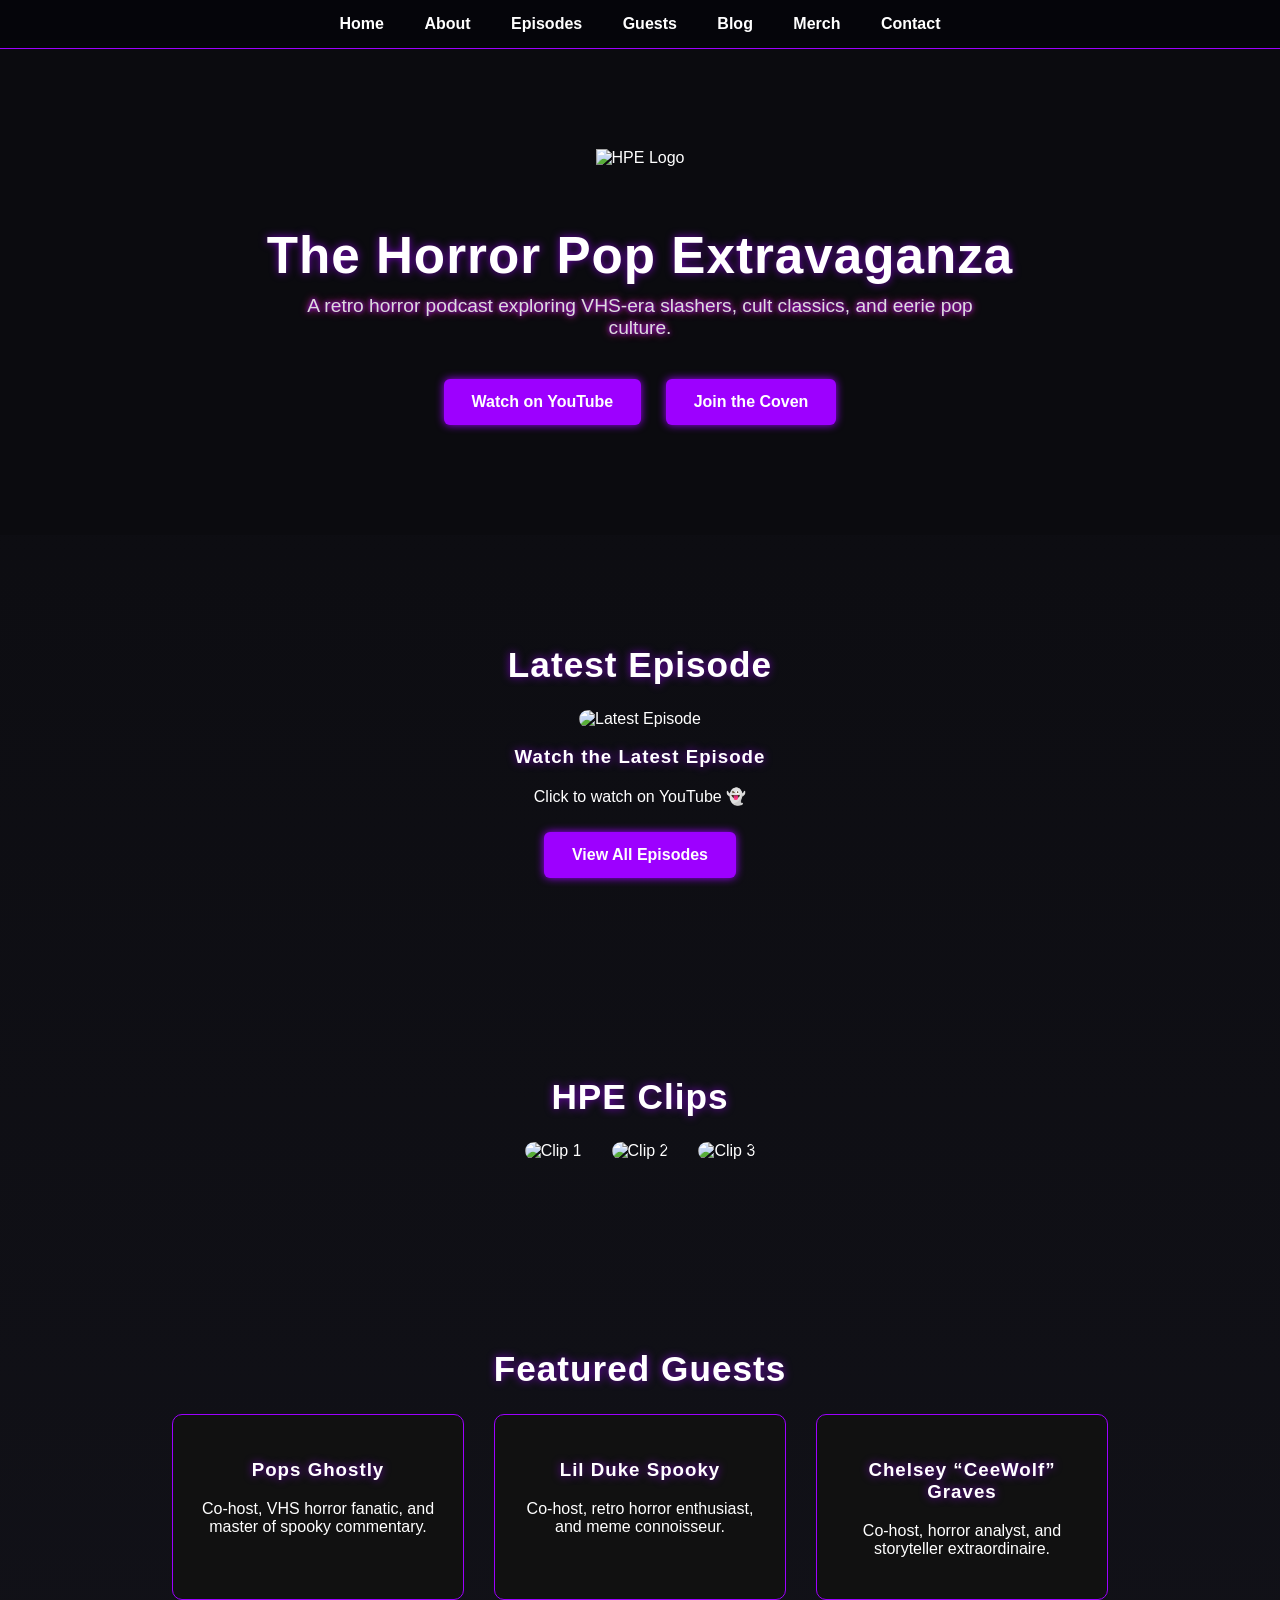
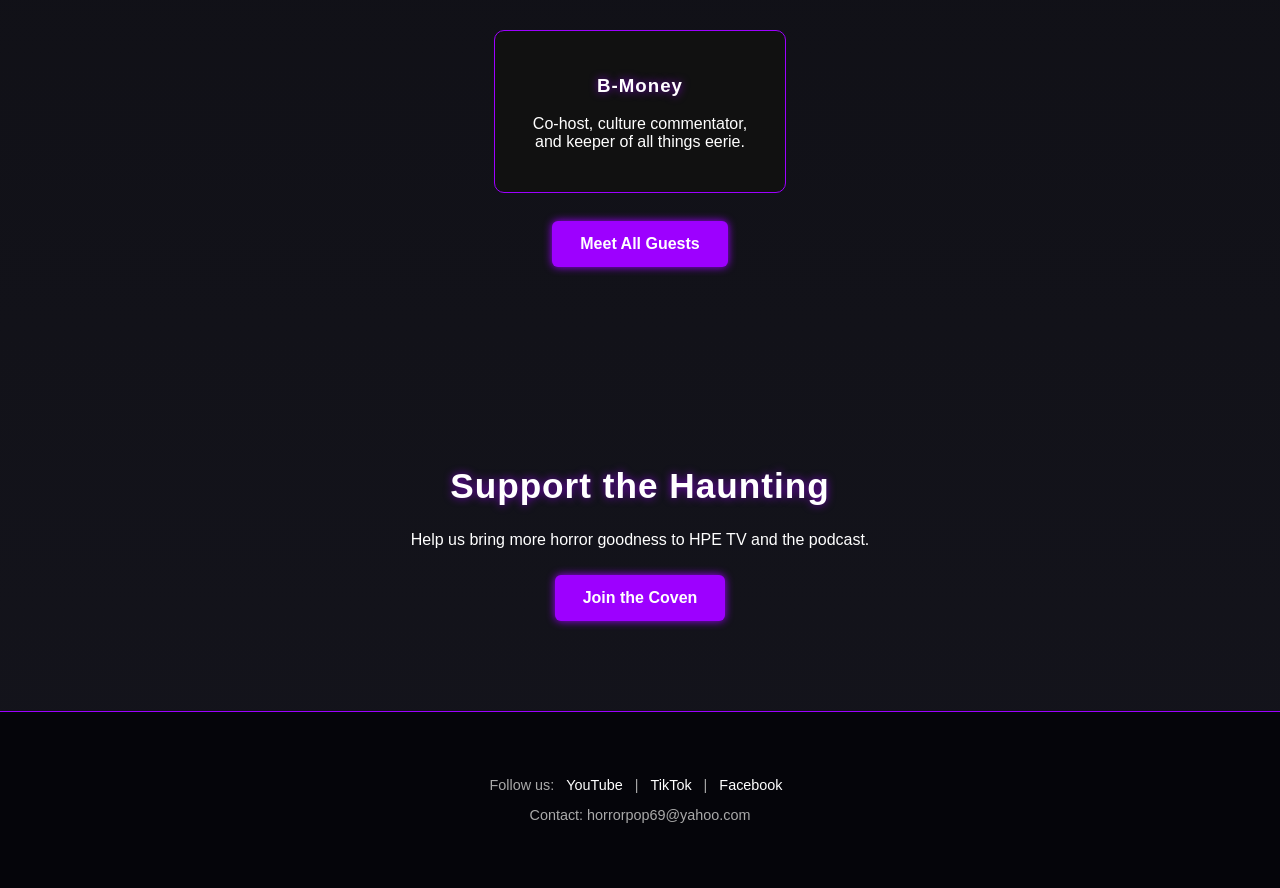
==== index.html @ 23266018 "Add files via upload" ====
<!DOCTYPE html>
<html lang="en">
<head>
    <meta charset="UTF-8">
    <meta name="viewport" content="width=device-width, initial-scale=1.0">
    <title>The Horror Pop Extravaganza</title>
    <meta name="description" content="The Horror Pop Extravaganza is a retro horror podcast exploring VHS-era slashers, cult classics, and eerie pop culture. Watch now on YouTube or listen on Spotify.">
    <link rel="stylesheet" href="style.css">
</head>
<body>

    <!-- Navigation -->
    <nav class="main-nav">
        <a href="index.html">Home</a>
        <a href="about.html">About</a>
        <a href="episodes.html">Episodes</a>
        <a href="guests.html">Guests</a>
        <a href="blog.html">Blog</a>
        <a href="merch.html">Merch</a>
        <a href="contact.html">Contact</a>
    </nav>

    <!-- HERO -->
    <header class="hero">
        <img src="images/logo.png" alt="HPE Logo" class="logo">
        <h1>The Horror Pop Extravaganza</h1>
        <p>A retro horror podcast exploring VHS-era slashers, cult classics, and eerie pop culture.</p>

        <div class="cta-buttons">
            <a href="https://www.youtube.com/@horrorpopextravaganza" target="_blank" class="btn">Watch on YouTube</a>
            <a href="https://www.patreon.com/YOURPAGE" target="_blank" class="btn">Join the Coven</a>
        </div>
    </header>

    <!-- LATEST EPISODES (AUTO-UPDATING) -->
    <section class="latest-episode">
    <h2>Latest Episode</h2>

    <!-- Clickable Thumbnail (WORKS EVERYWHERE) -->
    <a href="https://www.youtube.com/watch?v=M1XAqqur1Yk" target="_blank">
        <img src="https://img.youtube.com/vi/M1XAqqur1Yk/maxresdefault.jpg"
             alt="Latest Episode"
             style="width:100%; max-width:700px; border-radius:12px;">
    </a>

    <h3>
        <a href="https://www.youtube.com/watch?v=M1XAqqur1Yk" target="_blank">
            Watch the Latest Episode
        </a>
    </h3>

    <p>Click to watch on YouTube 👻</p>

    <a href="https://www.youtube.com/@horrorpopextravaganza" target="_blank" class="btn">
        View All Episodes
    </a>
</section>

    <!-- HPE CLIPS -->
    <section class="shorts-section">
        <h2>HPE Clips</h2>
        <div class="video-grid">
            <a href="https://www.youtube.com/watch?v=sRGYkJreMic" target="_blank">
                <img src="https://img.youtube.com/vi/sRGYkJreMic/hqdefault.jpg" alt="Clip 1">
            </a>
            <a href="https://www.youtube.com/watch?v=FKWoBMzITEw" target="_blank">
                <img src="https://img.youtube.com/vi/FKWoBMzITEw/hqdefault.jpg" alt="Clip 2">
            </a>
            <a href="https://www.youtube.com/watch?v=e0TpiQwaq7A" target="_blank">
                <img src="https://img.youtube.com/vi/e0TpiQwaq7A/hqdefault.jpg" alt="Clip 3">
            </a>
        </div>
    </section>

    <!-- FEATURED GUESTS -->
    <section class="guest-preview">
        <h2>Featured Guests</h2>
        <div class="guest-grid">
            <div class="guest-card">
                <h3>Pops Ghostly</h3>
                <p>Co-host, VHS horror fanatic, and master of spooky commentary.</p>
            </div>
            <div class="guest-card">
                <h3>Lil Duke Spooky</h3>
                <p>Co-host, retro horror enthusiast, and meme connoisseur.</p>
            </div>
            <div class="guest-card">
                <h3>Chelsey “CeeWolf” Graves</h3>
                <p>Co-host, horror analyst, and storyteller extraordinaire.</p>
            </div>
            <div class="guest-card">
                <h3>B-Money</h3>
                <p>Co-host, culture commentator, and keeper of all things eerie.</p>
            </div>
        </div>
        <br>
        <a href="guests.html" class="btn">Meet All Guests</a>
    </section>

    <!-- PATREON CTA -->
    <section class="patreon-cta">
        <h2>Support the Haunting</h2>
        <p>Help us bring more horror goodness to HPE TV and the podcast.</p>
        <a href="https://www.patreon.com/YOURPAGE" target="_blank" class="btn">Join the Coven</a>
    </section>

    <!-- FOOTER -->
    <footer>
        <p>Follow us: 
            <a href="https://www.youtube.com/@horrorpopextravaganza" target="_blank">YouTube</a> |
            <a href="https://www.tiktok.com/@horrorpopextravaganza" target="_blank">TikTok</a> |
            <a href="https://www.facebook.com/people/The-Horror-Pop-Extravaganza/61579752380746/" target="_blank">Facebook</a>
        </p>
        <p>Contact: horrorpop69@yahoo.com</p>
    </footer>

</body>
</html>
---- style.css ----
/* -----------------------
   Global Styles
----------------------- */
body {
  margin: 0;
  font-family: Arial, sans-serif;
  background: linear-gradient(to bottom, #0B0B0F 0%, #14141c 100%);
  color: #FFFFFF;
}

a {
  text-decoration: none;
  color: #FFFFFF;
}

h1, h2, h3 {
  font-family: Impact, sans-serif;
  color: #FFFFFF;
  letter-spacing: 1px;
  text-shadow: 0 0 8px rgba(157, 0, 255, 0.7);
}

/* -----------------------
   Navigation
----------------------- */
.main-nav {
  background-color: #05050A;
  padding: 15px 0;
  text-align: center;
  border-bottom: 1px solid #9D00FF;
}

.main-nav a {
  margin: 0 18px;
  font-weight: bold;
  transition: 0.3s ease;
}

.main-nav a:hover {
  color: #9D00FF;
}

/* -----------------------
   Hero Section
----------------------- */
header.hero {
  text-align: center;
  padding: 100px 20px;
  background-color: #0B0B0F;
  background-image: url('../images/fog-overlay.png');
  background-size: cover;
  background-position: center;
}

header.hero img.logo {
  width: 220px;
  margin-bottom: 25px;
}

@keyframes flicker {
  0%, 19%, 21%, 23%, 25%, 54%, 56%, 100% { opacity: 1; }
  20%, 24%, 55% { opacity: 0.4; }
}

header.hero h1 {
  font-size: 3.2em;
  margin-bottom: 10px;
  animation: flicker 2s infinite;
}

header.hero p {
  font-size: 1.2em;
  max-width: 700px;
  margin: 0 auto 30px auto;
  color: #dcdcdc;
  text-shadow: 0 0 4px #9D00FF, 0 0 8px #FF2D95;
}

/* -----------------------
   Buttons
----------------------- */
.btn {
  display: inline-block;
  margin: 10px;
  padding: 14px 28px;
  background-color: #9D00FF;
  color: #FFFFFF;
  font-weight: bold;
  border-radius: 6px;
  transition: 0.3s ease, box-shadow 0.3s ease;
  box-shadow: 0 0 8px #9D00FF;
}

.btn:hover {
  background-color: #FF2D95;
  transform: scale(1.05);
  box-shadow: 0 0 15px #FF2D95, 0 0 30px #FF2D95, 0 0 45px #FF2D95;
}

/* -----------------------
   Sections
----------------------- */
section {
  padding: 80px 20px;
  text-align: center;
}

section h2 {
  font-size: 2.2em;
  margin-bottom: 25px;
}

/* -----------------------
   Video Grids
----------------------- */
.video-grid {
  display: flex;
  flex-wrap: wrap;
  justify-content: center;
  gap: 30px;
}

.video-grid iframe,
.video-grid a img {
  max-width: 100%;
  border-radius: 10px;
  transition: transform 0.3s ease, box-shadow 0.3s ease;
}

.video-grid iframe:hover,
.video-grid a img:hover {
  transform: scale(1.03);
  box-shadow: 0 0 15px #9D00FF, 0 0 25px #FF2D95;
}

/* -----------------------
   Blog (FIXED CENTERING)
----------------------- */
.blog-section {
  max-width: 800px;
  margin: 0 auto;          /* ✅ centers the whole section */
  padding: 20px;
}

.blog-post {
  background-color: #111;
  border: 1px solid #9D00FF;
  padding: 30px;
  margin-bottom: 30px;
  border-radius: 10px;
  text-align: left;        /* ✅ better readability */
  transition: 0.3s ease;
}

.blog-post:hover {
  box-shadow: 0 0 15px #9D00FF, 0 0 25px #FF2D95;
  transform: translateY(-3px);
}

/* -----------------------
   Guest Grid
----------------------- */
.guest-grid {
  display: flex;
  flex-wrap: wrap;
  justify-content: center;
  gap: 30px;
}

.guest-card {
  background-color: #111;
  border: 1px solid #9D00FF;
  padding: 25px;
  width: 240px;
  border-radius: 10px;
  transition: 0.3s ease;
}

.guest-card:hover {
  transform: translateY(-5px);
  border-color: #FF2D95;
  box-shadow: 0 0 15px #FF2D95, 0 0 25px #FF2D95;
}

/* -----------------------
   Merch
----------------------- */
.merch-grid {
  display: flex;
  flex-wrap: wrap;
  justify-content: center;
  gap: 30px;
}

.merch-item {
  background-color: #111;
  border: 1px solid #9D00FF;
  padding: 25px;
  width: 260px;
  border-radius: 10px;
}

/* -----------------------
   Contact
----------------------- */
.contact-section {
  max-width: 600px;
  margin: 0 auto;
}

/* -----------------------
   Footer
----------------------- */
footer {
  background-color: #05050A;
  padding: 50px 20px;
  text-align: center;
  font-size: 0.9em;
  color: #aaa;
  border-top: 1px solid #9D00FF;
}

footer a {
  margin: 0 8px;
}

/* -----------------------
   Responsive
----------------------- */
@media (max-width: 768px) {
  .video-grid, .guest-grid, .merch-grid {
    flex-direction: column;
    align-items: center;
  }

  .guest-card, .merch-item {
    width: 90%;
  }

  header.hero h1 {
    font-size: 2.2em;
  }
}
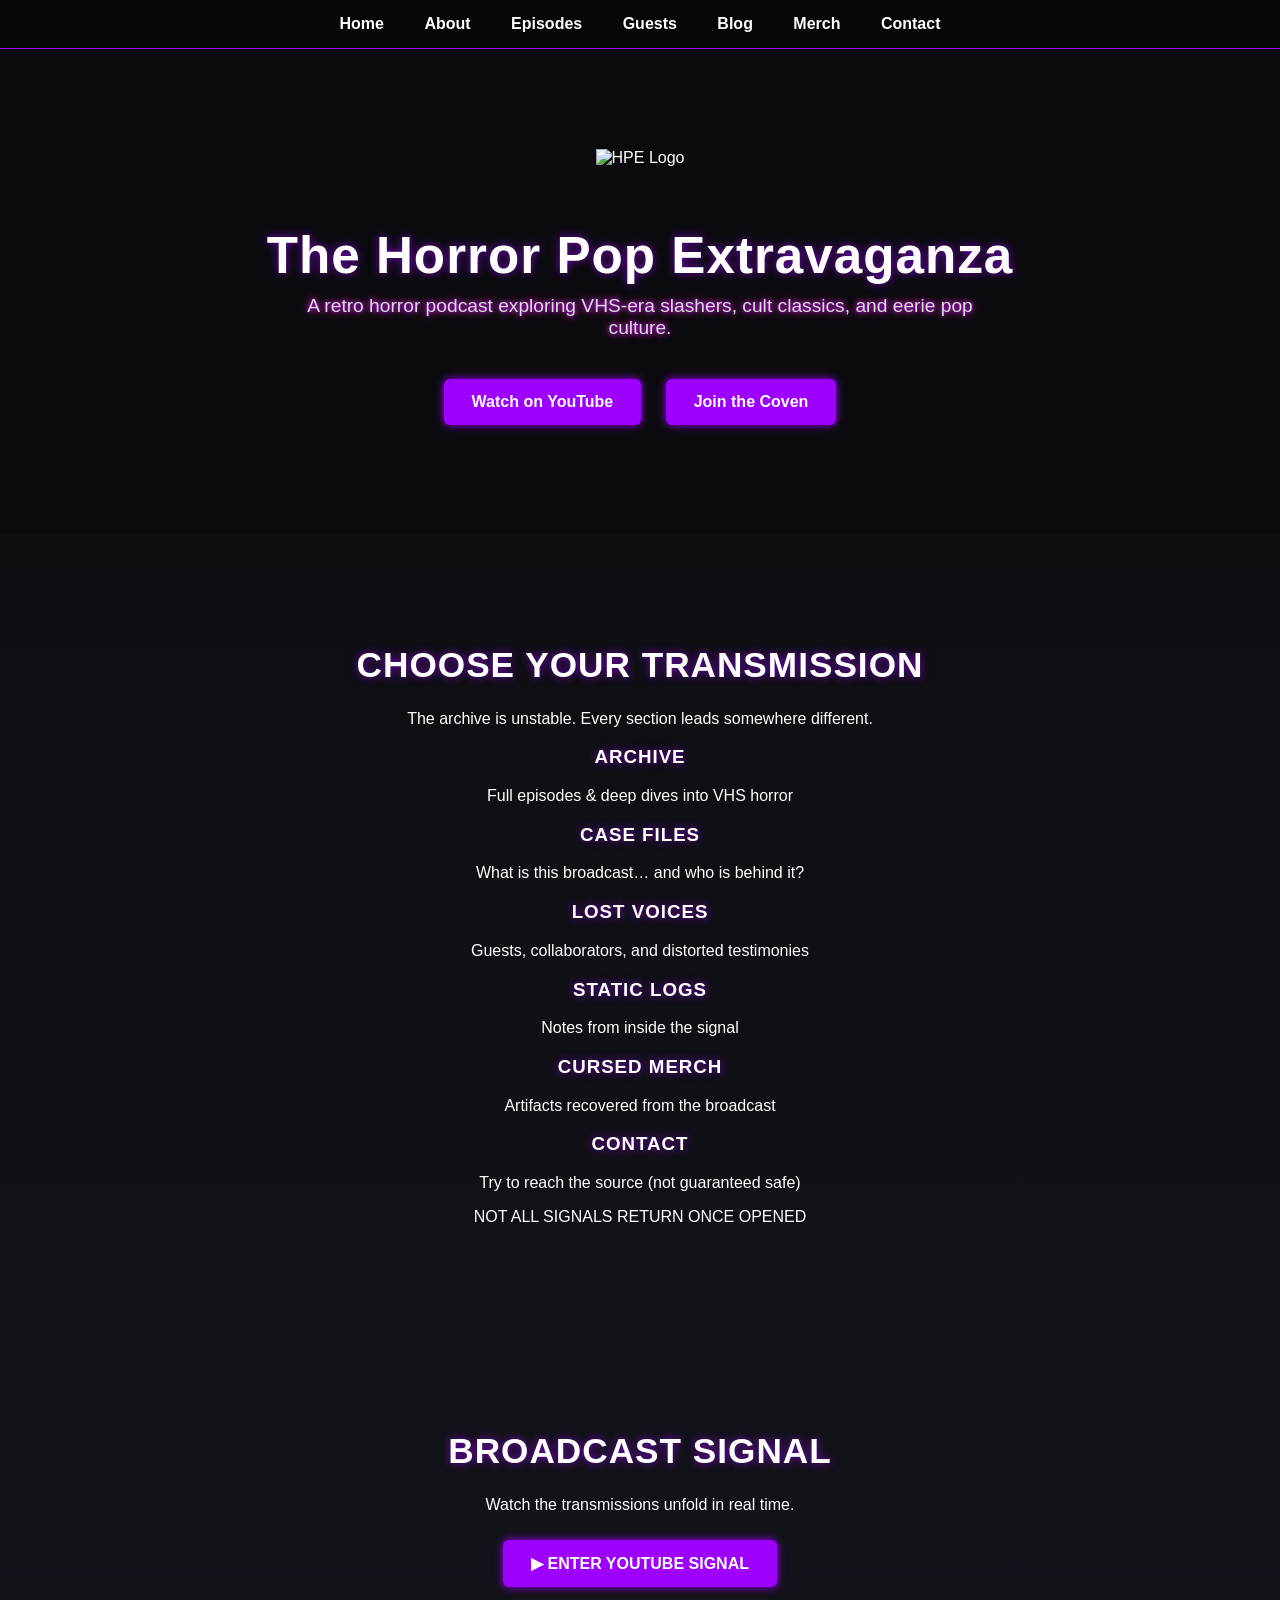
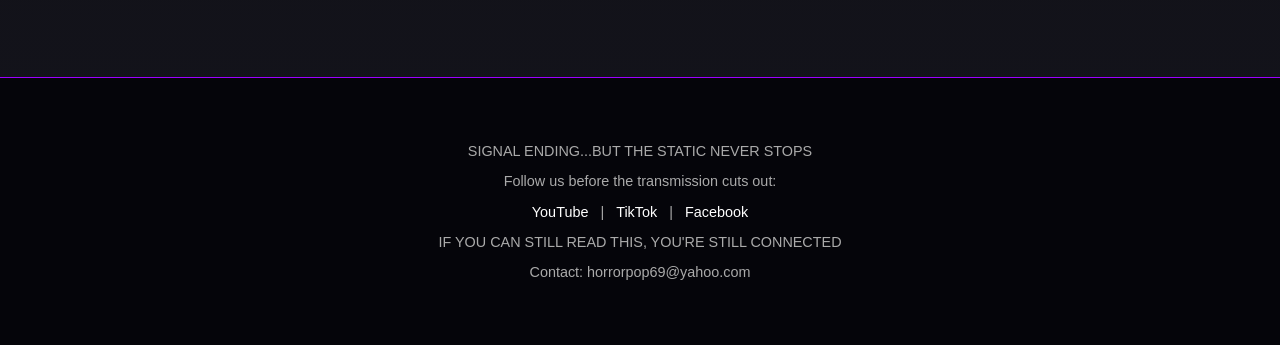
==== commit c27e2d04: "Revamp index.html with new sections and links Updated the HTML structure to include a new signal ent" ====
--- a/index.html
+++ b/index.html
@@ -22,7 +22,7 @@
 
     <!-- HERO -->
     <header class="hero">
-        <img src="images/logo.png" alt="HPE Logo" class="logo">
+        <img src="HPE.jpg" alt= "HPE Logo" class="logo">
         <h1>The Horror Pop Extravaganza</h1>
         <p>A retro horror podcast exploring VHS-era slashers, cult classics, and eerie pop culture.</p>
 
@@ -32,87 +32,90 @@
         </div>
     </header>
 
-    <!-- LATEST EPISODES (AUTO-UPDATING) -->
-    <section class="latest-episode">
-    <h2>Latest Episode</h2>
+    <!-- SIGNAL ENTRY HUB -->
+<section class="signal-hub">
 
-    <!-- Clickable Thumbnail (WORKS EVERYWHERE) -->
-    <a href="https://www.youtube.com/watch?v=M1XAqqur1Yk" target="_blank">
-        <img src="https://img.youtube.com/vi/M1XAqqur1Yk/maxresdefault.jpg"
-             alt="Latest Episode"
-             style="width:100%; max-width:700px; border-radius:12px;">
+    <h2 class="signal-text">CHOOSE YOUR TRANSMISSION</h2>
+
+    <p>
+        The archive is unstable. Every section leads somewhere different.
+    </p>
+
+    <div class="hub-grid">
+
+        <a href="episodes.html" class="hub-card">
+            <h3>ARCHIVE</h3>
+            <p>Full episodes & deep dives into VHS horror</p>
+        </a>
+
+        <a href="about.html" class="hub-card">
+            <h3>CASE FILES</h3>
+            <p>What is this broadcast… and who is behind it?</p>
+        </a>
+
+        <a href="guests.html" class="hub-card">
+            <h3>LOST VOICES</h3>
+            <p>Guests, collaborators, and distorted testimonies</p>
+        </a>
+
+        <a href="blog.html" class="hub-card">
+            <h3>STATIC LOGS</h3>
+            <p>Notes from inside the signal</p>
+        </a>
+
+        <a href="merch.html" class="hub-card">
+            <h3>CURSED MERCH</h3>
+            <p>Artifacts recovered from the broadcast</p>
+        </a>
+
+        <a href="contact.html" class="hub-card">
+            <h3>CONTACT</h3>
+            <p>Try to reach the source (not guaranteed safe)</p>
+        </a>
+
+    </div>
+
+    <p class="signal-text">
+        NOT ALL SIGNALS RETURN ONCE OPENED
+    </p>
+
+</section>
+
+<!-- YOUTUBE FINAL CTA -->
+<section class="youtube-cta">
+
+    <h2>BROADCAST SIGNAL</h2>
+
+    <p>Watch the transmissions unfold in real time.</p>
+
+    <a class="btn" href="https://www.youtube.com/@horrorpopextravaganza" target="_blank">
+        ▶ ENTER YOUTUBE SIGNAL
     </a>
 
-    <h3>
-        <a href="https://www.youtube.com/watch?v=M1XAqqur1Yk" target="_blank">
-            Watch the Latest Episode
-        </a>
-    </h3>
-
-    <p>Click to watch on YouTube 👻</p>
-
-    <a href="https://www.youtube.com/@horrorpopextravaganza" target="_blank" class="btn">
-        View All Episodes
-    </a>
 </section>
 
-    <!-- HPE CLIPS -->
-    <section class="shorts-section">
-        <h2>HPE Clips</h2>
-        <div class="video-grid">
-            <a href="https://www.youtube.com/watch?v=sRGYkJreMic" target="_blank">
-                <img src="https://img.youtube.com/vi/sRGYkJreMic/hqdefault.jpg" alt="Clip 1">
-            </a>
-            <a href="https://www.youtube.com/watch?v=FKWoBMzITEw" target="_blank">
-                <img src="https://img.youtube.com/vi/FKWoBMzITEw/hqdefault.jpg" alt="Clip 2">
-            </a>
-            <a href="https://www.youtube.com/watch?v=e0TpiQwaq7A" target="_blank">
-                <img src="https://img.youtube.com/vi/e0TpiQwaq7A/hqdefault.jpg" alt="Clip 3">
-            </a>
-        </div>
-    </section>
+    <!-- FOOTER -->
+    <footer class="signal-footer">
 
-    <!-- FEATURED GUESTS -->
-    <section class="guest-preview">
-        <h2>Featured Guests</h2>
-        <div class="guest-grid">
-            <div class="guest-card">
-                <h3>Pops Ghostly</h3>
-                <p>Co-host, VHS horror fanatic, and master of spooky commentary.</p>
-            </div>
-            <div class="guest-card">
-                <h3>Lil Duke Spooky</h3>
-                <p>Co-host, retro horror enthusiast, and meme connoisseur.</p>
-            </div>
-            <div class="guest-card">
-                <h3>Chelsey “CeeWolf” Graves</h3>
-                <p>Co-host, horror analyst, and storyteller extraordinaire.</p>
-            </div>
-            <div class="guest-card">
-                <h3>B-Money</h3>
-                <p>Co-host, culture commentator, and keeper of all things eerie.</p>
-            </div>
-        </div>
-        <br>
-        <a href="guests.html" class="btn">Meet All Guests</a>
-    </section>
+        <p class="signal-text">
+            SIGNAL ENDING...BUT THE STATIC NEVER STOPS
+        </p>
 
-    <!-- PATREON CTA -->
-    <section class="patreon-cta">
-        <h2>Support the Haunting</h2>
-        <p>Help us bring more horror goodness to HPE TV and the podcast.</p>
-        <a href="https://www.patreon.com/YOURPAGE" target="_blank" class="btn">Join the Coven</a>
-    </section>
+        <p>Follow us before the transmission cuts out:
+        </p>
 
-    <!-- FOOTER -->
-    <footer>
-        <p>Follow us: 
+        <p>
             <a href="https://www.youtube.com/@horrorpopextravaganza" target="_blank">YouTube</a> |
             <a href="https://www.tiktok.com/@horrorpopextravaganza" target="_blank">TikTok</a> |
             <a href="https://www.facebook.com/people/The-Horror-Pop-Extravaganza/61579752380746/" target="_blank">Facebook</a>
         </p>
+        
+        <p class="signal-text">
+            IF YOU CAN STILL READ THIS, YOU'RE STILL CONNECTED
+        </p>
+
         <p>Contact: horrorpop69@yahoo.com</p>
     </footer>
 
 </body>
-</html>+</html>
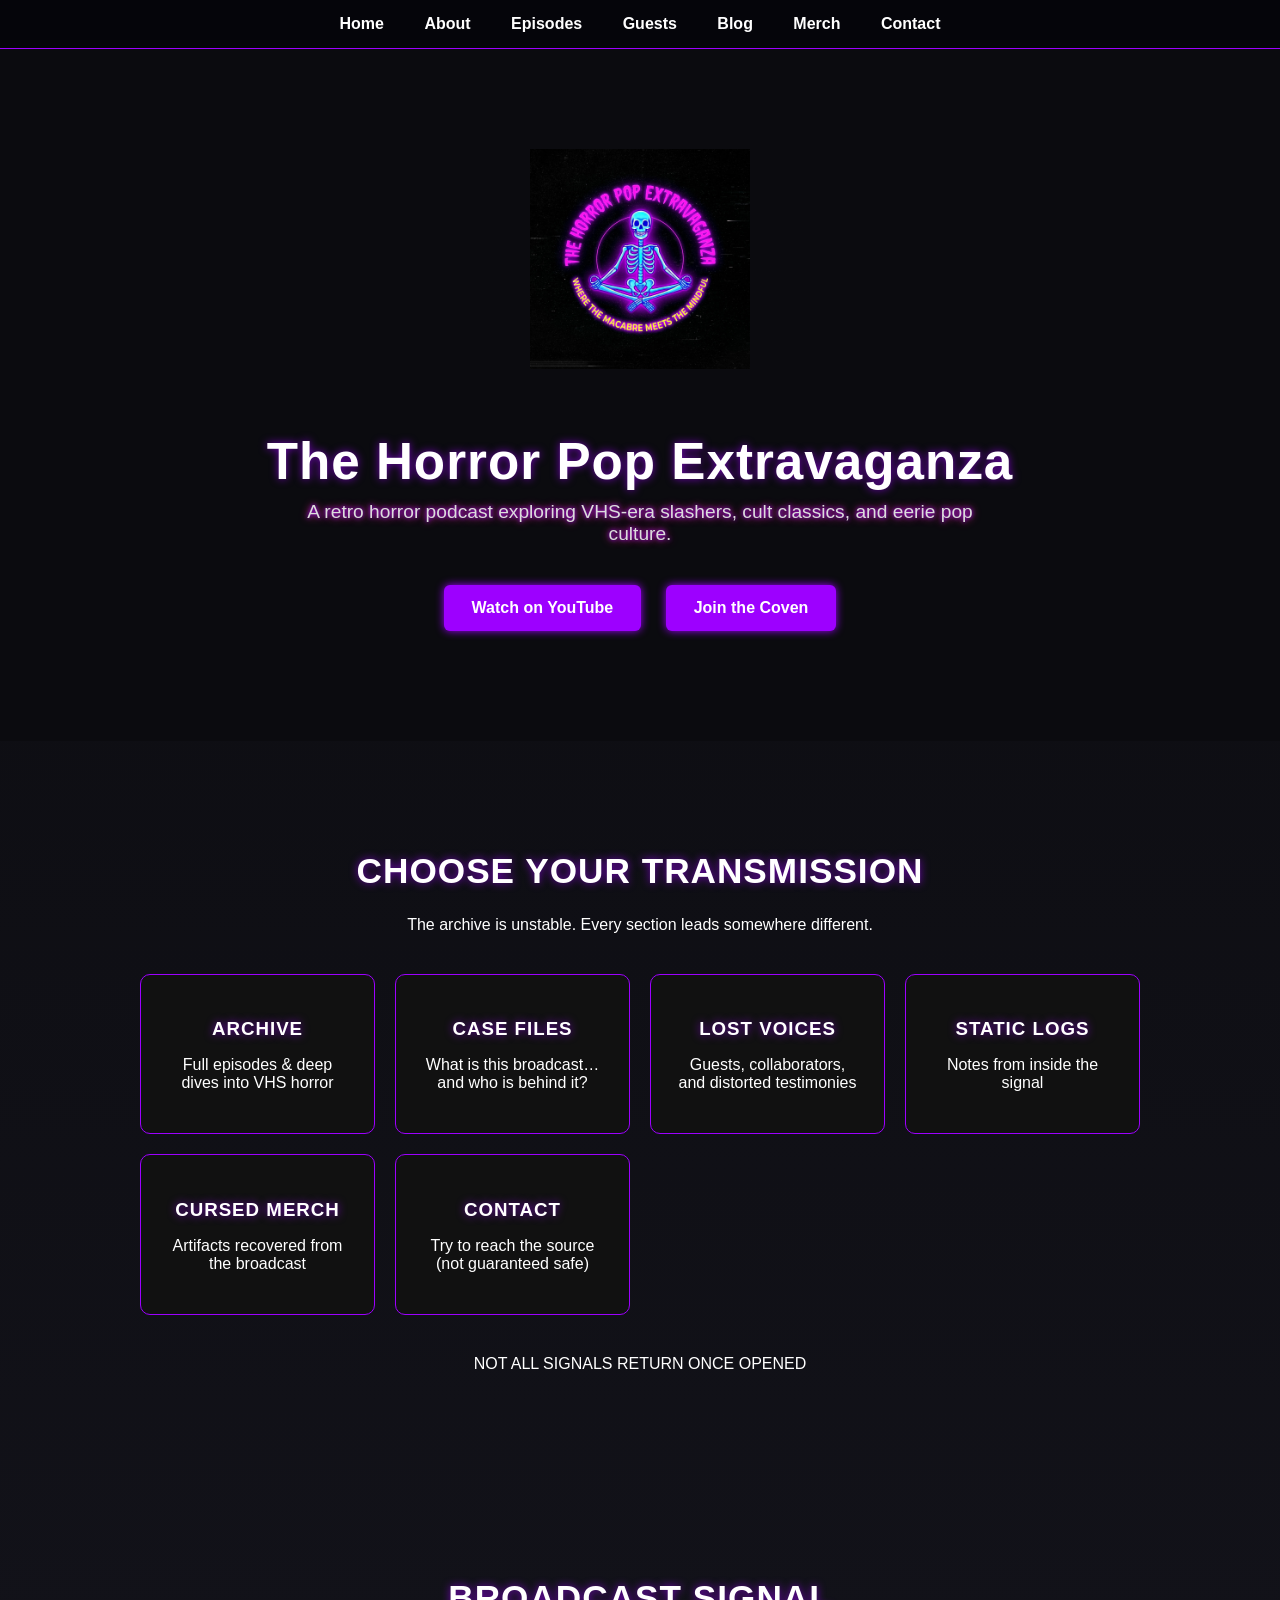
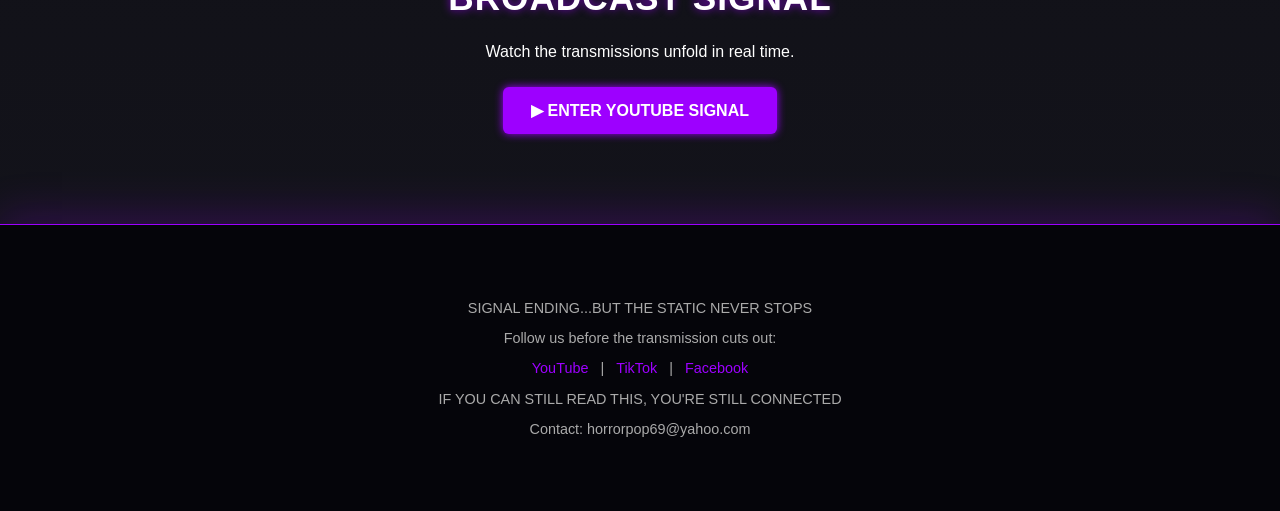
==== commit f8e59310: "Add script tag for external JavaScript file" ====
--- a/index.html
+++ b/index.html
@@ -117,5 +117,7 @@
         <p>Contact: horrorpop69@yahoo.com</p>
     </footer>
 
+    <script src="script.js"></script
+
 </body>
 </html>
--- a/style.css
+++ b/style.css
@@ -1,6 +1,7 @@
 /* -----------------------
    Global Styles
 ----------------------- */
+
 body {
   margin: 0;
   font-family: Arial, sans-serif;
@@ -23,6 +24,7 @@
 /* -----------------------
    Navigation
 ----------------------- */
+
 .main-nav {
   background-color: #05050A;
   padding: 15px 0;
@@ -43,6 +45,7 @@
 /* -----------------------
    Hero Section
 ----------------------- */
+
 header.hero {
   text-align: center;
   padding: 100px 20px;
@@ -79,6 +82,7 @@
 /* -----------------------
    Buttons
 ----------------------- */
+
 .btn {
   display: inline-block;
   margin: 10px;
@@ -100,6 +104,7 @@
 /* -----------------------
    Sections
 ----------------------- */
+
 section {
   padding: 80px 20px;
   text-align: center;
@@ -113,6 +118,7 @@
 /* -----------------------
    Video Grids
 ----------------------- */
+
 .video-grid {
   display: flex;
   flex-wrap: wrap;
@@ -134,11 +140,12 @@
 }
 
 /* -----------------------
-   Blog (FIXED CENTERING)
------------------------ */
+   Blog
+----------------------- */
+
 .blog-section {
   max-width: 800px;
-  margin: 0 auto;          /* ✅ centers the whole section */
+  margin: 0 auto;
   padding: 20px;
 }
 
@@ -148,7 +155,7 @@
   padding: 30px;
   margin-bottom: 30px;
   border-radius: 10px;
-  text-align: left;        /* ✅ better readability */
+  text-align: left;
   transition: 0.3s ease;
 }
 
@@ -160,6 +167,7 @@
 /* -----------------------
    Guest Grid
 ----------------------- */
+
 .guest-grid {
   display: flex;
   flex-wrap: wrap;
@@ -185,6 +193,7 @@
 /* -----------------------
    Merch
 ----------------------- */
+
 .merch-grid {
   display: flex;
   flex-wrap: wrap;
@@ -203,14 +212,18 @@
 /* -----------------------
    Contact
 ----------------------- */
+
 .contact-section {
-  max-width: 600px;
-  margin: 0 auto;
+  max-width: 900px;
+  margin: 60px auto;
+  padding: 20px;
+  text-align: center;
 }
 
 /* -----------------------
    Footer
 ----------------------- */
+
 footer {
   background-color: #05050A;
   padding: 50px 20px;
@@ -225,19 +238,153 @@
 }
 
 /* -----------------------
+   Signal Footer
+----------------------- */
+
+.signal-footer {
+  background-color: #05050A;
+  padding: 60px 20px;
+  text-align: center;
+  border-top: 1px solid #9D00FF;
+  box-shadow: 0 -10px 40px rgba(157, 0, 255, 0.2);
+}
+
+.signal-footer a {
+  color: #9D00FF;
+  transition: 0.3s;
+}
+
+.signal-footer a:hover {
+  color: #FF2D95;
+  text-shadow: 0 0 10px #FF2D95;
+}
+
+/* -----------------------
+   Tape Archive
+----------------------- */
+
+.tape-list {
+  max-width: 900px;
+  margin: 60px auto;
+  padding: 0 20px;
+  display: flex;
+  flex-direction: column;
+  gap: 15px;
+}
+
+.tape-row {
+  display: flex;
+  justify-content: space-between;
+  align-items: center;
+  padding: 20px;
+  border: 1px solid #9D00FF;
+  background: #111;
+  transition: 0.3s ease;
+}
+
+.tape-row:hover {
+  transform: translateX(10px);
+  border-color: #FF2D95;
+  box-shadow: -5px 0 20px #FF2D95;
+}
+
+.tape-id {
+  color: #FF2D95;
+  font-size: 0.8rem;
+  letter-spacing: 2px;
+}
+
+.tape-title {
+  font-size: 1.1rem;
+  font-weight: bold;
+}
+
+/* -----------------------
+   File Blocks (Contact system)
+----------------------- */
+
+.file-block {
+  background: #111;
+  border: 1px solid #9D00FF;
+  padding: 25px;
+  margin: 20px 0;
+  border-radius: 10px;
+  transition: 0.3s ease;
+}
+
+.file-block:hover {
+  border-color: #FF2D95;
+  box-shadow: 0 0 20px #FF2D95;
+  transform: scale(1.01);
+}
+
+/* -----------------------
+   Social Links
+----------------------- */
+
+.social-links a {
+  color: #9D00FF;
+  transition: 0.3s;
+}
+
+.social-links a:hover {
+  color: #FF2D95;
+}
+
+/* -----------------------
    Responsive
 ----------------------- */
+
 @media (max-width: 768px) {
-  .video-grid, .guest-grid, .merch-grid {
+  .video-grid,
+  .guest-grid,
+  .merch-grid {
     flex-direction: column;
     align-items: center;
   }
 
-  .guest-card, .merch-item {
+  .guest-card,
+  .merch-item {
     width: 90%;
   }
 
   header.hero h1 {
     font-size: 2.2em;
   }
-}+}
+.signal-hub {
+  padding: 80px 20px;
+  text-align: center;
+}
+
+.hub-grid {
+  display: grid;
+  grid-template-columns: repeat(auto-fit, minmax(220px, 1fr));
+  gap: 20px;
+  max-width: 1000px;
+  margin: 40px auto;
+}
+
+.hub-card {
+  display: block;
+  padding: 25px;
+  border: 1px solid #9D00FF;
+  background-color: #111;
+  border-radius: 10px;
+  transition: 0.3s ease;
+}
+
+.hub-card:hover {
+  transform: translateY(-5px) scale(1.02);
+  border-color: #FF2D95;
+  box-shadow: 0 0 20px #FF2D95;
+}
+
+.hub-card h3 {
+  margin-bottom: 10px;
+}
+
+.youtube-cta {
+  text-align: center;
+  padding: 80px 20px;
+}
